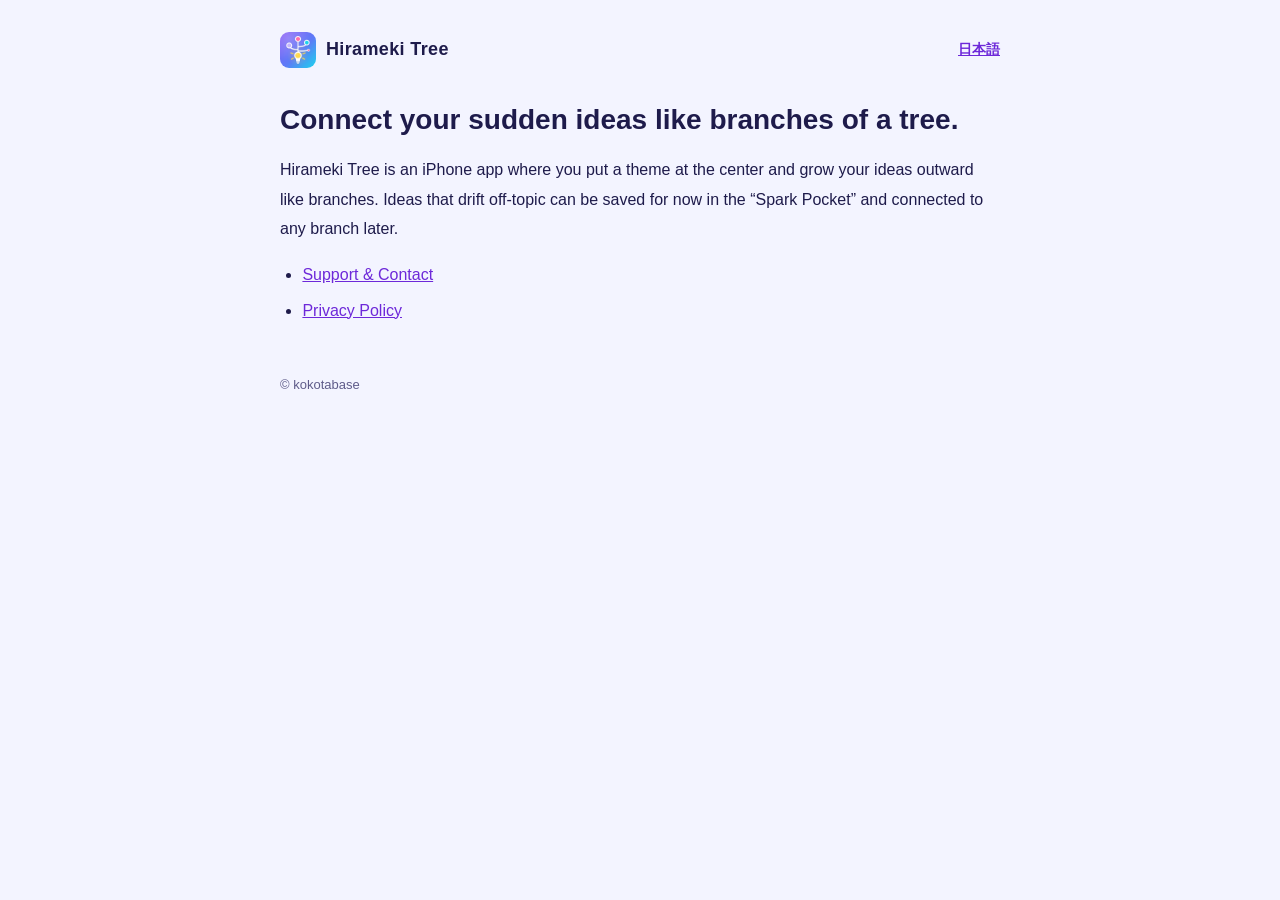
==== en/index.html @ 534bd5ba "Add English pages and language switch" ====
<!doctype html>
<html lang="en"><head><meta charset="utf-8"><meta name="viewport" content="width=device-width,initial-scale=1">
<title>Hirameki Tree</title>
<meta name="description" content="An iPhone app for putting a theme at the center and growing your ideas like branches.">
<link rel="icon" href="../icon.png">
<link rel="alternate" hreflang="ja" href="https://kokotabase.github.io/hirameki-tree-support/">
<link rel="stylesheet" href="../style.css">
</head><body>
<header><img src="../icon.png" alt=""><a class="brand" href="./">Hirameki Tree</a><a class="lang" href="../" hreflang="ja" lang="ja">日本語</a></header>
<h1>Connect your sudden ideas like branches of a tree.</h1>
<p>Hirameki Tree is an iPhone app where you put a theme at the center and grow your ideas outward like branches. Ideas that drift off-topic can be saved for now in the “Spark Pocket” and connected to any branch later.</p>
<ul class="links">
  <li><a href="./support/">Support &amp; Contact</a></li>
  <li><a href="./privacy/">Privacy Policy</a></li>
</ul>
<footer>© kokotabase</footer>
</body></html>
---- style.css ----
body{font-family:-apple-system,BlinkMacSystemFont,"Hiragino Sans","Hiragino Kaku Gothic ProN",sans-serif;max-width:720px;margin:0 auto;padding:24px 20px 64px;line-height:1.85;color:#1e1b4b;background:#f3f4ff;-webkit-text-size-adjust:100%}
header{padding:8px 0 24px;display:flex;align-items:center;gap:10px}
header img{width:36px;height:36px;border-radius:9px}
.lang{margin-left:auto;font-size:14px;font-weight:600}
.brand{font-weight:800;font-size:18px;letter-spacing:.02em;color:#1e1b4b;text-decoration:none}
h1{font-size:28px;line-height:1.4;margin:8px 0 16px}
h2{font-size:18px;margin-top:32px}
a{color:#6d28d9}
ul{padding-left:1.4em}
.links li{margin:6px 0}
.note{background:#fff;border-radius:16px;padding:14px 18px}
footer{margin-top:48px;font-size:13px;color:#5f5c8a}
dt{font-weight:700;margin-top:18px}
dd{margin:4px 0 0}
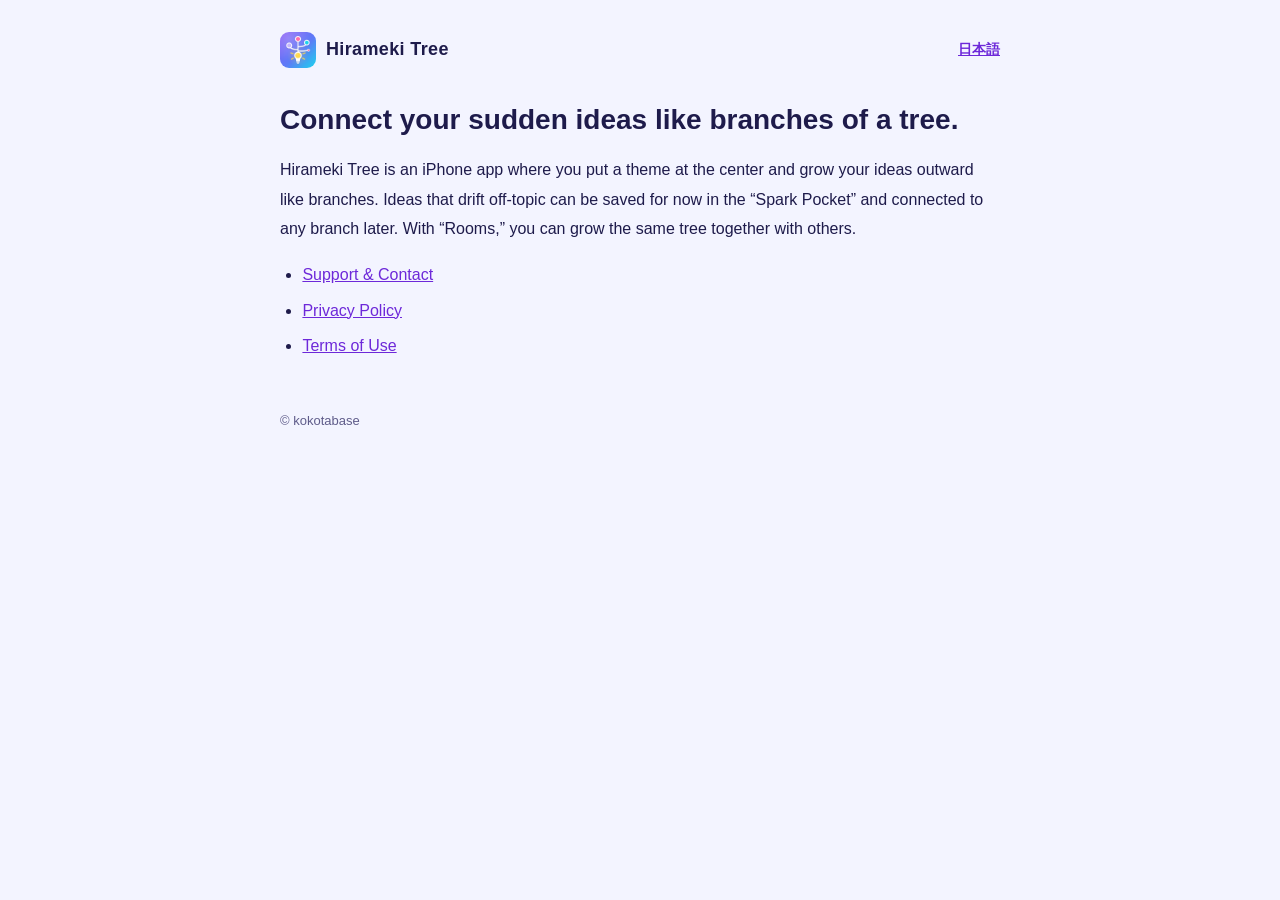
==== commit 16474eef: "ルーム機能：利用規約を追加、プライバシーポリシーとサポートを更新" ====
--- a/en/index.html
+++ b/en/index.html
@@ -8,10 +8,11 @@
 </head><body>
 <header><img src="../icon.png" alt=""><a class="brand" href="./">Hirameki Tree</a><a class="lang" href="../" hreflang="ja" lang="ja">日本語</a></header>
 <h1>Connect your sudden ideas like branches of a tree.</h1>
-<p>Hirameki Tree is an iPhone app where you put a theme at the center and grow your ideas outward like branches. Ideas that drift off-topic can be saved for now in the “Spark Pocket” and connected to any branch later.</p>
+<p>Hirameki Tree is an iPhone app where you put a theme at the center and grow your ideas outward like branches. Ideas that drift off-topic can be saved for now in the “Spark Pocket” and connected to any branch later. With “Rooms,” you can grow the same tree together with others.</p>
 <ul class="links">
   <li><a href="./support/">Support &amp; Contact</a></li>
   <li><a href="./privacy/">Privacy Policy</a></li>
+  <li><a href="./terms/">Terms of Use</a></li>
 </ul>
 <footer>© kokotabase</footer>
 </body></html>
